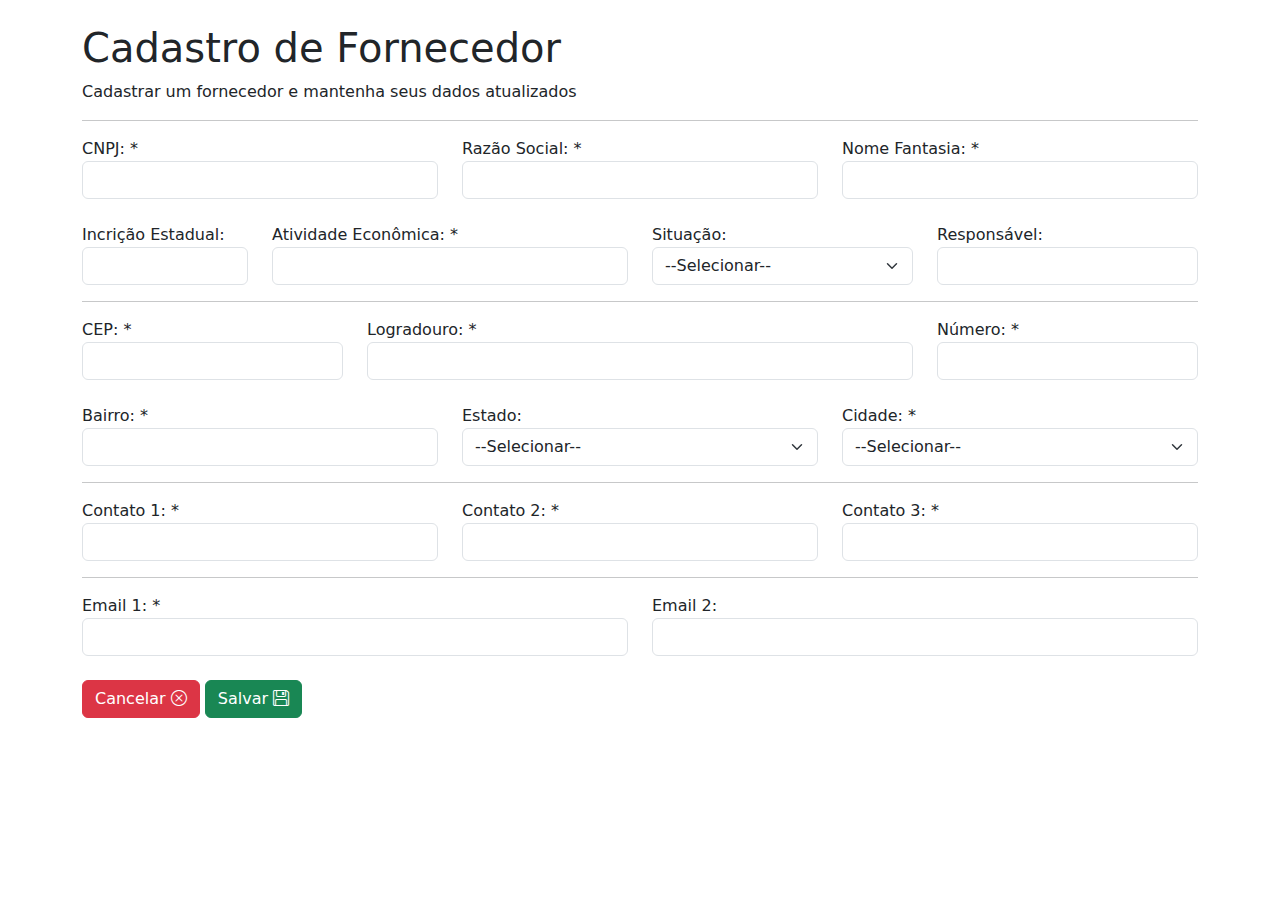
==== index.html @ 72e9d9c8 "first commit" ====
<!DOCTYPE html>
<html lang="en">
<head>
    <meta charset="UTF-8">
    <meta http-equiv="X-UA-Compatible" content="IE=edge">
    <link rel="stylesheet" href="css/bootstrap.css">
    <meta name="viewport" content="width=device-width, initial-scale=1.0">
    <link rel="stylesheet" href="https://cdn.jsdelivr.net/npm/bootstrap-icons@1.11.3/font/bootstrap-icons.min.css">
    <title>Document</title>
</head>
<body>
    <br>
    <div class="container">
        <h1>Cadastro de Fornecedor</h1>
        <p>Cadastrar um fornecedor e mantenha seus dados atualizados</p>
        <hr>
        <div class="row">
            <div class="form-group col-4">
                <label for="">CNPJ: *</label>
                <input type="text" class="form-control" required>
            </div>
            <div class="form-group col-4">
                <label for="">Razão Social: *</label>
                <input type="text" class="form-control" required>
            </div>
            <div class="form-group col-4">
                <label for="">Nome Fantasia: *</label>
                <input type="text" class="form-control" required>
            </div>
        </div>
        <br>
        <div class="row">
            <div class="form-group col-2">
                <label for="">Incrição Estadual:</label>
                <input type="text" class="form-control">
            </div>
            <div class="form-group col-4">
                <label for="">Atividade Econômica: *</label>
                <input type="text" class="form-control" required>
            </div>
            <div class="form-group col-3">
                <label for="">Situação:</label>
                <select class="form-select" aria-label="Default select example">
                    <option selected>--Selecionar--</option>
                    <option value="1">Ativa</option>
                    <option value="2">Desativa</option>
                </select>
            </div>
            <div class="form-group col-3">
                <label for="">Responsável:</label>
                <input type="text" class="form-control">
            </div>
        </div>
        <hr>
        <div class="row">
            <div class="form-group col-3">
                <label for="">CEP: *</label>
                <input type="text" class="form-control" required>
            </div>
            <div class="form-group col-6">
                <label for="">Logradouro: *</label>
                <input type="text" class="form-control" required>
            </div>
            <div class="form-group col-3">
                <label for="">Número: *</label>
                <input type="text" class="form-control" required>
            </div>
        </div>
        <br>
        <div class="row">
            <div class="form-group col-4">
                <label for="">Bairro: *</label>
                <input type="text" class="form-control" required>
            </div>
            <div class="form-group col-4">
                <label for="">Estado:</label>
                <select class="form-select" aria-label="Default select example">
                    <option selected>--Selecionar--</option>
                    <option value="1">RO</option>
                    <option value="2">SP</option>
                </select>
            </div>
            <div class="form-group col-4">
                <label for="">Cidade: *</label>
                <select class="form-select" aria-label="Default select example" required>
                    <option selected>--Selecionar--</option>
                    <option value="1">Ouro Preto</option>
                    <option value="2">Jaru</option>
                </select>
            </div>
        </div>
        <hr>
        <div class="row">
            <div class="form-group col-4">
                <label for="">Contato 1: *</label>
                <input type="text" class="form-control" required>
            </div>
            <div class="form-group col-4">
                <label for="">Contato 2: *</label>
                <input type="text" class="form-control" required>
            </div>
            <div class="form-group col-4">
                <label for="">Contato 3: *</label>
                <input type="text" class="form-control" required>
            </div>
        </div>
        <hr>
        <div class="row">
            <div class="form-group col-6">
                <label for="">Email 1: *</label>
                <input type="email" class="form-control" required>
            </div>
            <div class="form-group col-6">
                <label for="">Email 2:</label>
                <input type="email" class="form-control" required>
            </div>
        </div>
        <br>
        <div class="form-group">
            <button class="btn btn-danger">Cancelar <i class="bi bi-x-circle"></i></button>
            <button class="btn btn-success">Salvar <i class="bi bi-floppy"></i></button>
        </div>
    </div>
</body>
</html>
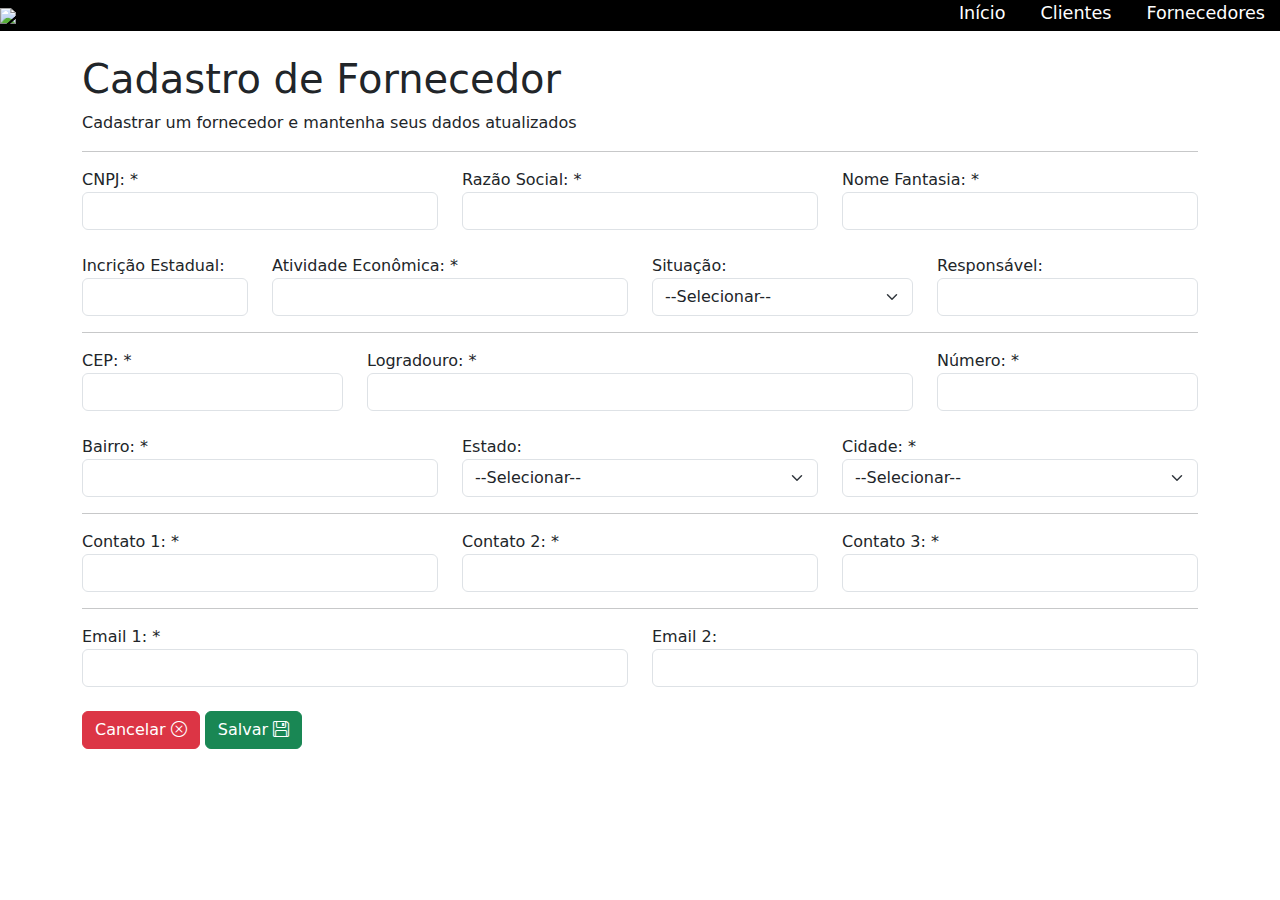
==== commit c1074a8b: "second commit" ====
--- a/index.html
+++ b/index.html
@@ -4,11 +4,26 @@
     <meta charset="UTF-8">
     <meta http-equiv="X-UA-Compatible" content="IE=edge">
     <link rel="stylesheet" href="css/bootstrap.css">
+    <link rel="stylesheet" href="css/style.css">
     <meta name="viewport" content="width=device-width, initial-scale=1.0">
     <link rel="stylesheet" href="https://cdn.jsdelivr.net/npm/bootstrap-icons@1.11.3/font/bootstrap-icons.min.css">
     <title>Document</title>
 </head>
 <body>
+    <header>
+        <div class="topo">
+            <div class="">
+                <img class="LogoLol" src="IMG/League-of-Legends-Logo.png">
+            </div>
+            <nav class="opcoes">
+                <ul>
+                    <li><a href="">Início</a></li>
+                    <li><a href="">Clientes</a></li>
+                    <li><a href="">Fornecedores</a></li>
+                </ul>
+            </nav>
+        </div>
+    </header>
     <br>
     <div class="container">
         <h1>Cadastro de Fornecedor</h1>
--- a/css/style.css
+++ b/css/style.css
@@ -0,0 +1,26 @@
+.LogoLol{
+    width: 150px;
+}
+.topo{
+    display: flex;
+    align-items: center;
+}
+header{
+    background: rgb(0, 0, 0);
+}
+.opcoes{
+    margin-left: auto;
+}
+.opcoes ul{
+    list-style: none;
+    margin-bottom: 5px;
+}
+.opcoes ul li{
+    display: inline;
+    padding: 15px;
+}
+.opcoes ul li a{
+    color: white;
+    text-decoration: none;
+    font-size: 1.1em;
+}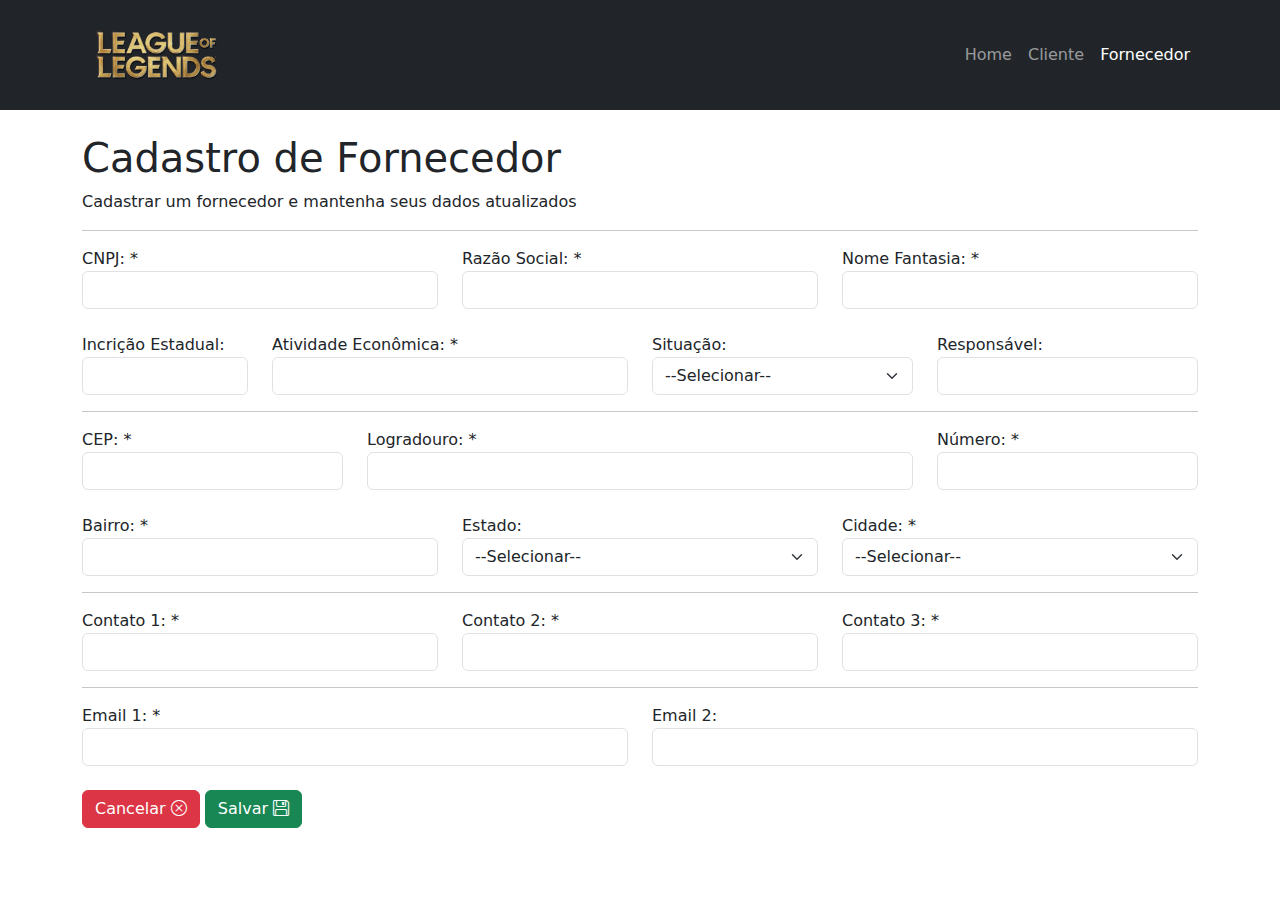
==== commit b3d8aebe: "3 commit" ====
--- a/index.html
+++ b/index.html
@@ -10,7 +10,7 @@
     <title>Document</title>
 </head>
 <body>
-    <header>
+    <!--<header>
         <div class="topo">
             <div class="">
                 <img class="LogoLol" src="IMG/League-of-Legends-Logo.png">
@@ -23,9 +23,34 @@
                 </ul>
             </nav>
         </div>
-    </header>
+    </header>-->
+     <nav class="navbar navbar-expand-md navbar-dark bg-dark">
+        <div class="container">
+            <a href="index.html" class="navbar-brand">
+                <img src="img/League-of-Legends-Logo.png" class="LogoLol">
+            </a>
+            <button class="navbar-toggler" type="button" data-bs-toggle="collapse"
+            data-bs-target="#meumenu" aria-controls="meumenu"
+            aria-expanded="false" aria-label="Menu Exemplo">
+            <span class="navbar-toggler-icon"></span>
+            </button>
+            <div class="collapse navbar-collapse" id="meumenu">
+                <ul class="navbar-nav ms-auto">
+                    <li class="nav-item">
+                        <a class="nav-link" href="">Home</a>
+                    </li>
+                    <li class="nav-item">
+                        <a class="nav-link" href="">Cliente</a>
+                    </li>
+                    <li class="nav-item">
+                        <a class="nav-link active" href="index.html">Fornecedor</a>
+                    </li>
+                </ul>
+            </div>
+        </div>
+     </nav>
     <br>
-    <div class="container">
+    <div class="container teste">
         <h1>Cadastro de Fornecedor</h1>
         <p>Cadastrar um fornecedor e mantenha seus dados atualizados</p>
         <hr>
@@ -136,5 +161,6 @@
             <button class="btn btn-success">Salvar <i class="bi bi-floppy"></i></button>
         </div>
     </div>
+    <script src="https://cdn.jsdelivr.net/npm/bootstrap@5.3.3/dist/js/bootstrap.bundle.min.js" integrity="sha384-YvpcrYf0tY3lHB60NNkmXc5s9fDVZLESaAA55NDzOxhy9GkcIdslK1eN7N6jIeHz" crossorigin="anonymous"></script>
 </body>
 </html>--- a/css/style.css
+++ b/css/style.css
@@ -7,6 +7,9 @@
 }
 header{
     background: rgb(0, 0, 0);
+    position: sticky;
+    top: 0px;
+    width: 100%;
 }
 .opcoes{
     margin-left: auto;
@@ -23,4 +26,5 @@
     color: white;
     text-decoration: none;
     font-size: 1.1em;
-}+}
+
